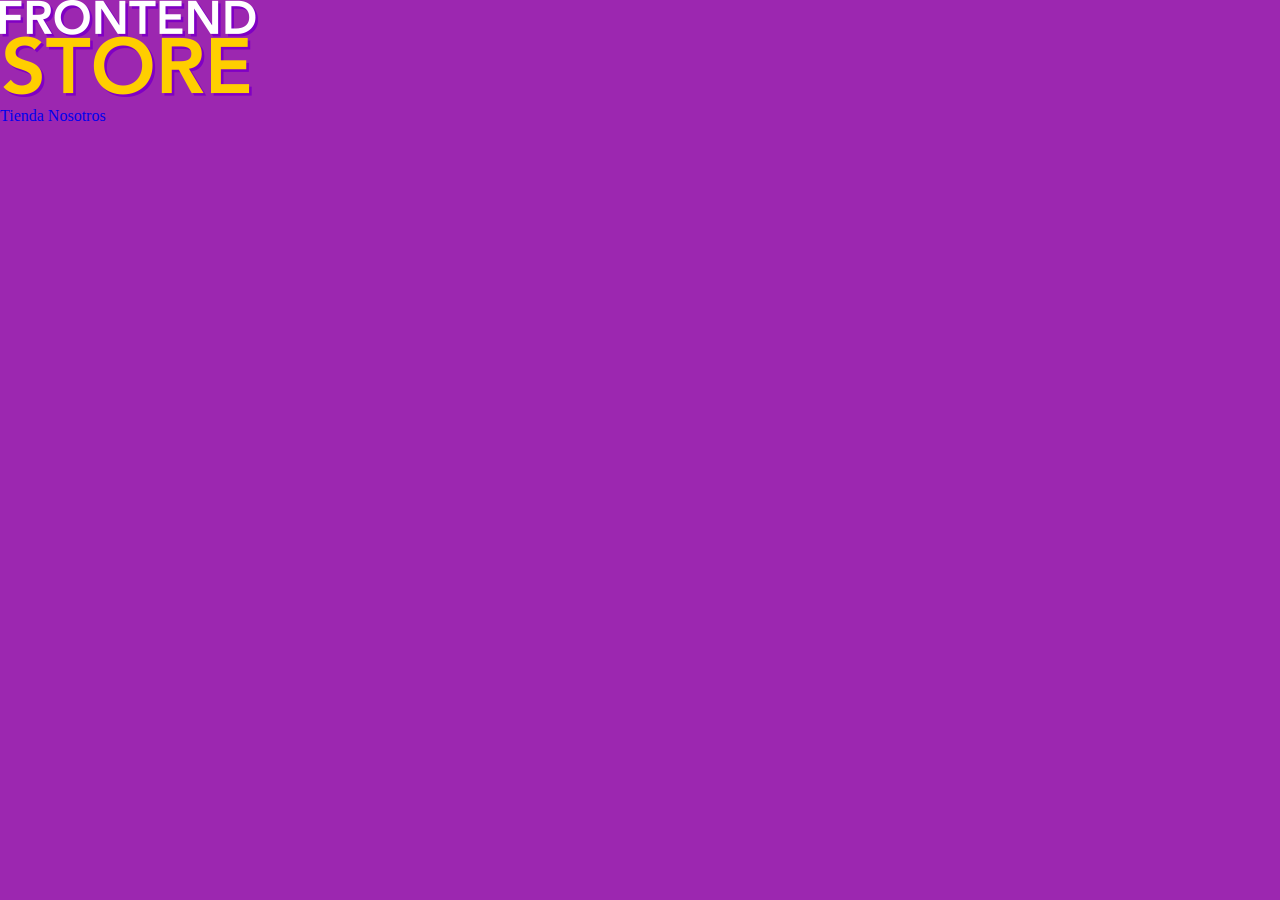
==== index.html @ d9c4af81 "feat: Crea parametros definidos en css, como la letra, tamaño, color de fondo y distintos estilos." ====
<!DOCTYPE html>
<html lang="en">

<head>
    <meta charset="UTF-8">
    <meta name="viewport" content="width=device-width, initial-scale=1.0">
    <link rel="stylesheet" href="css/normalize.css">
    <link rel="preconnect" href="https://fonts.googleapis.com">
    <link rel="preconnect" href="https://fonts.gstatic.com" crossorigin>
    <link href="https://fonts.googleapis.com/css2?family=Staatliches&display=swap" rel="stylesheet">
    <link rel="stylesheet" href="./css/style.css">
    <title>Web Store</title>
</head>

<body>
    <header>
        <a href="index.html">
<img src=" ./imagenes/logo.png" alt="Logotipo">
        </a>
    </header>

    <nav>
<a href="#">Tienda</a>
<a href="#">Nosotros</a>
    </nav>

</body>

</html>
---- css/style.css ----
:root {
  --primario: #9c27b0;
  --primarioOscuro: #89119D;
  --secundario: #FFCE00;
  --secundarioOscuro: rgb(233, 287, 2);
  --blanco: #FFF;
  --negro: #000;

  --fuentePrincipal: 'Staatliches', cursive;
}

html {
  box-sizing: border-box;
  font-size: 62.5%;
}

*,
*:before,
*:after {
  box-sizing: inherit
}

/* Globales */
body {
  background-color: var(--primario);
  font-size: 1.6rem;
  line-height: 1.5;
}

p{
  font-size: 1.8rem;
  font-family: Arial, Helvetica, sans-serif;
  color: var(--blanco)
}

a {
  text-decoration: none;
}
img {
  max-width: 100%;
}

.contenedor {
  max-width: 120rem;
margin: 0auto;
}

h1, h2, h3 {
  text-align: center;
  color: var(--secundario);
  font-family: var(--fuentePrincipal);
}

h1{
  font-size: 4rem;
}

h2{
  font-size: 3.2rem;
}

h3 {
  font-size: 2.4rem;
}
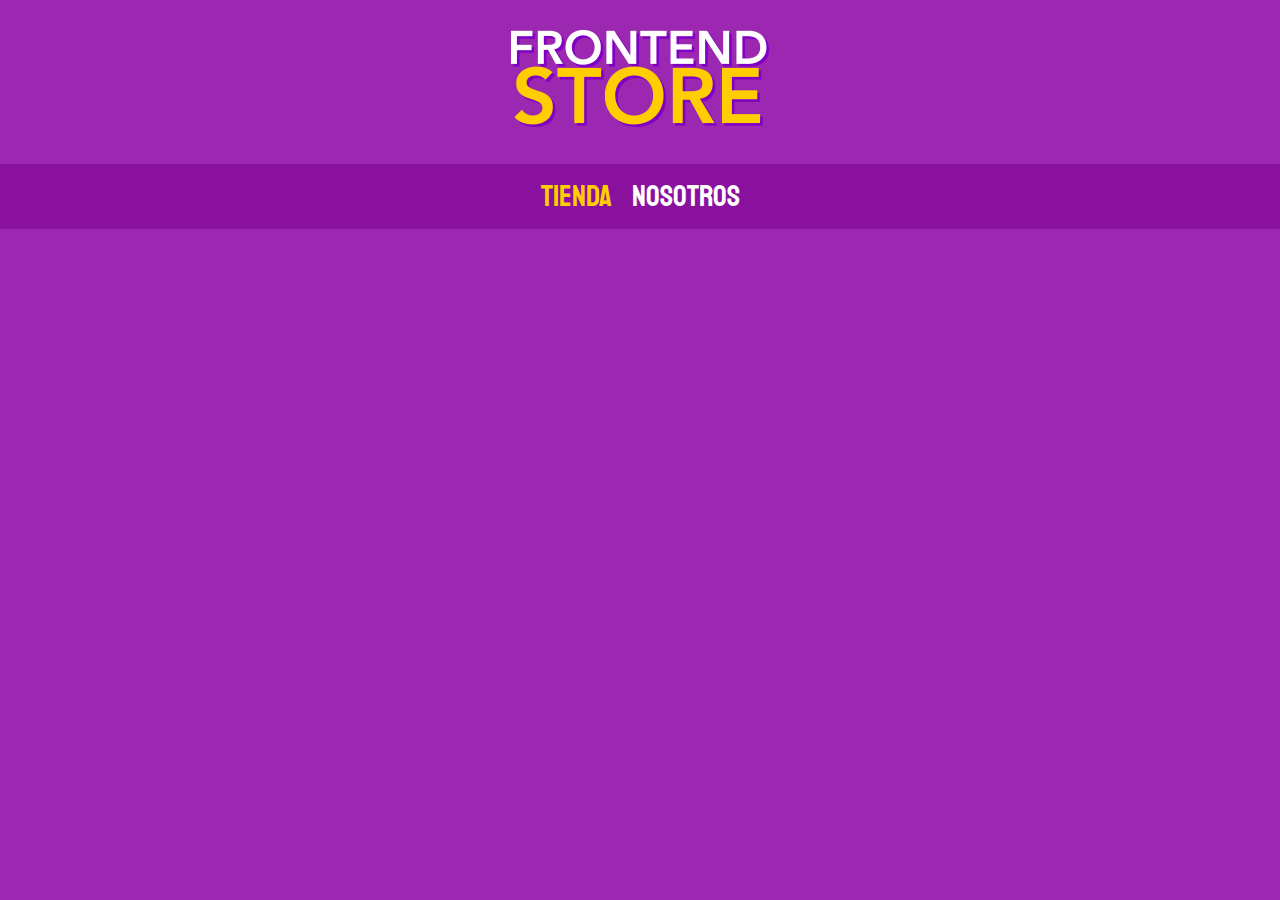
==== commit c6e031ee: "style: Aplica estilos a la navbar y crea clases de acuerdo al modelo BEM." ====
--- a/index.html
+++ b/index.html
@@ -13,15 +13,15 @@
 </head>
 
 <body>
-    <header>
+    <header class="header">
         <a href="index.html">
-<img src=" ./imagenes/logo.png" alt="Logotipo">
+            <img class="header__logo" src=" ./imagenes/logo.png" alt="Logotipo">
         </a>
     </header>
 
-    <nav>
-<a href="#">Tienda</a>
-<a href="#">Nosotros</a>
+    <nav class="navegacion">
+        <a class="navegacion__enlace navegacion__enlace--activo" href="#">Tienda</a>
+        <a class="navegacion__enlace" href="#">Nosotros</a>
     </nav>
 
 </body>
--- a/css/style.css
+++ b/css/style.css
@@ -61,4 +61,37 @@
 
 h3 {
   font-size: 2.4rem;
+}
+
+/* Header */
+.header {
+  display: flex;
+  justify-content: center;
+  }
+  .header__logo {
+    margin: 3rem 0;
+  }
+
+/* Navegacion */
+.navegacion{
+background-color: var(--primarioOscuro);
+padding: 1rem 0;
+display: flex;
+justify-content: center;
+gap: 2rem;
+}
+
+.navegacion__enlace {
+font-family: var(--fuentePrincipal);
+color: var(--blanco);
+font-size: 3rem;
+}
+
+.navegacion__enlace--activo,
+.navegacion__enlace:hover {
+color: var(--secundario);
+}
+
+
+
 }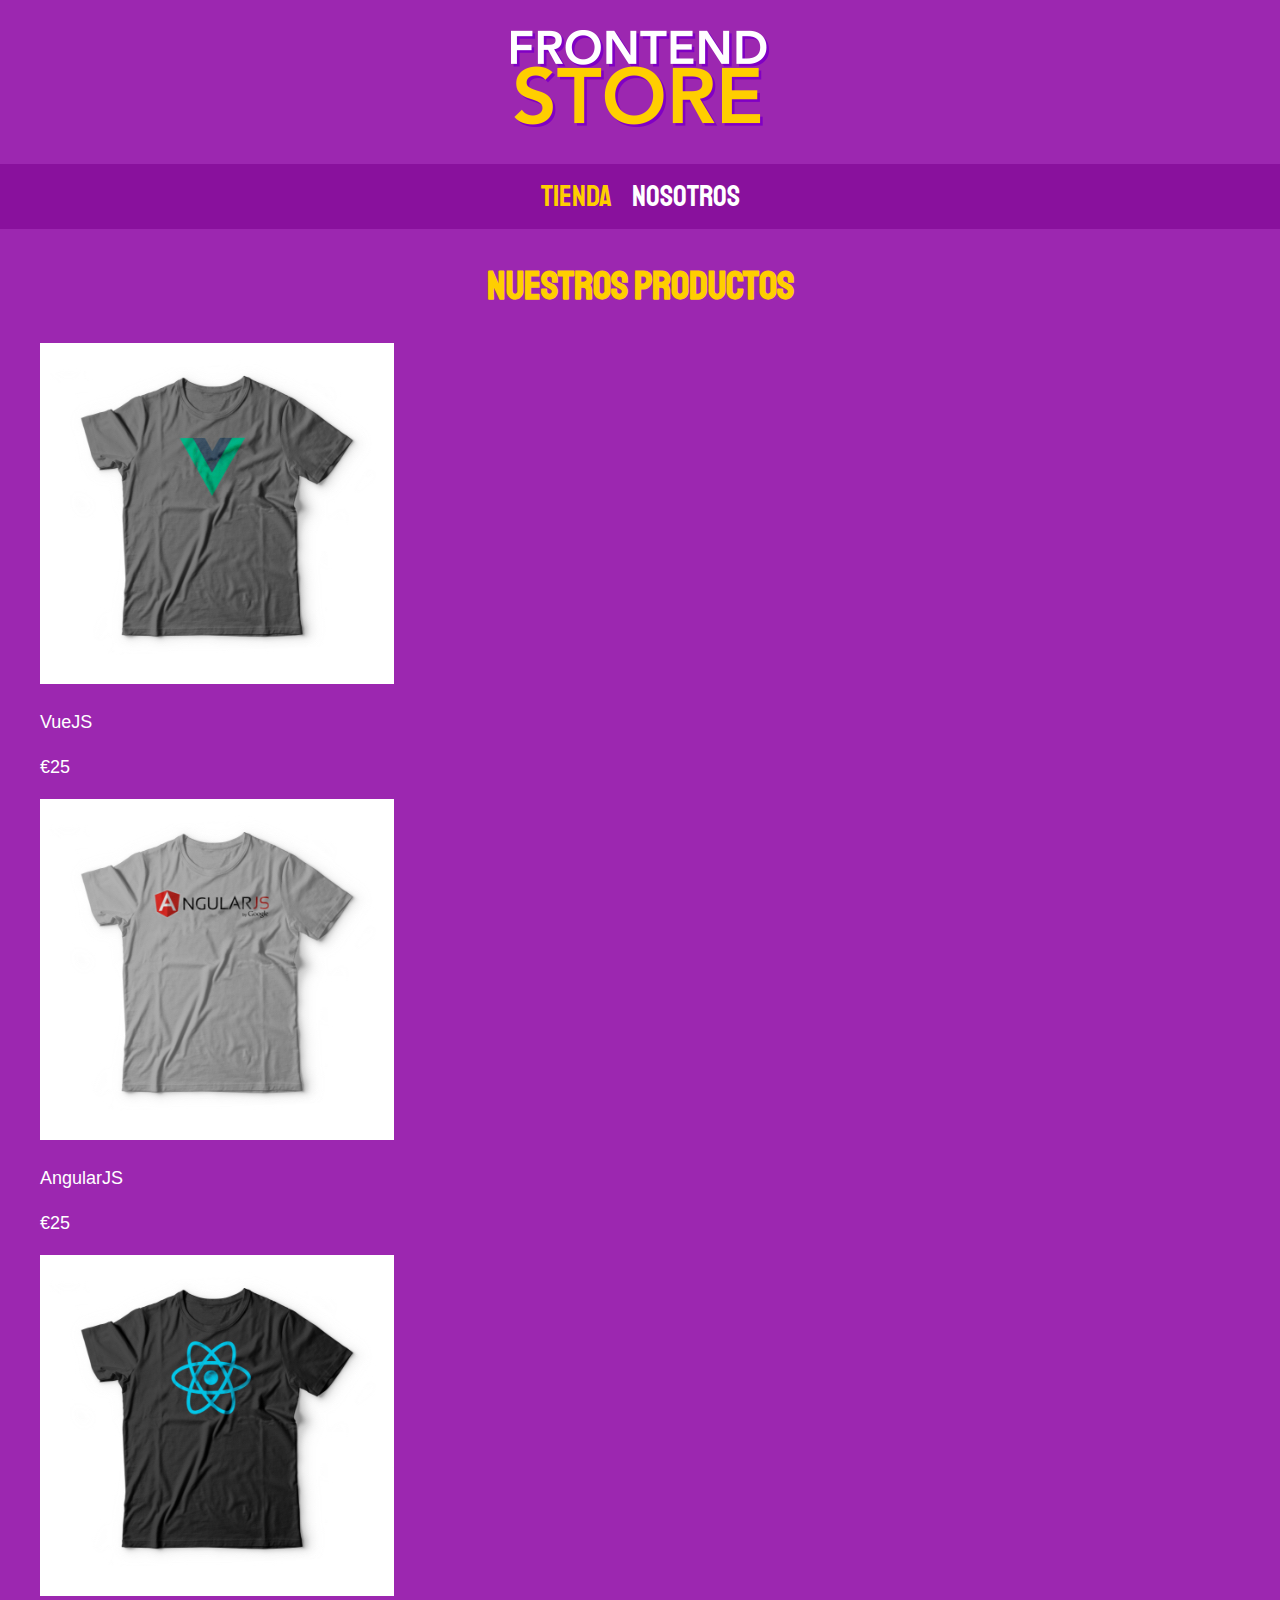
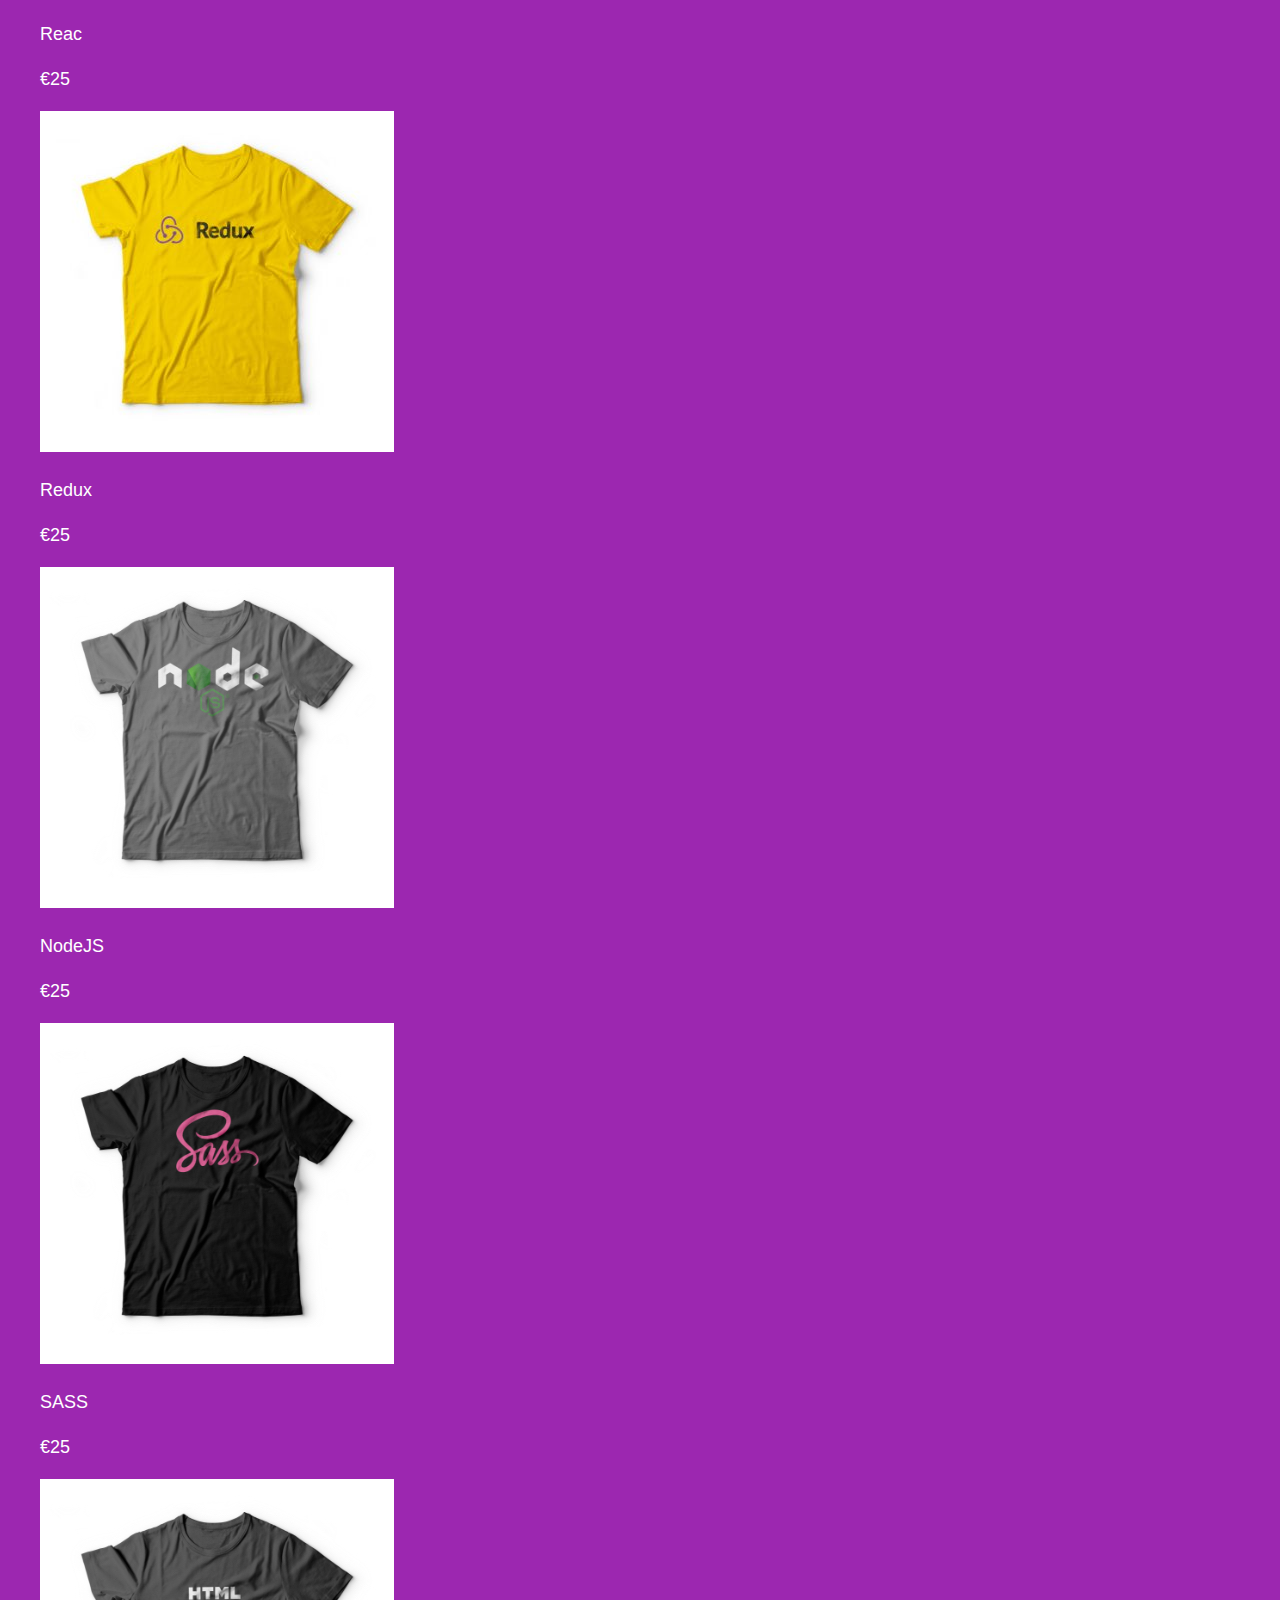
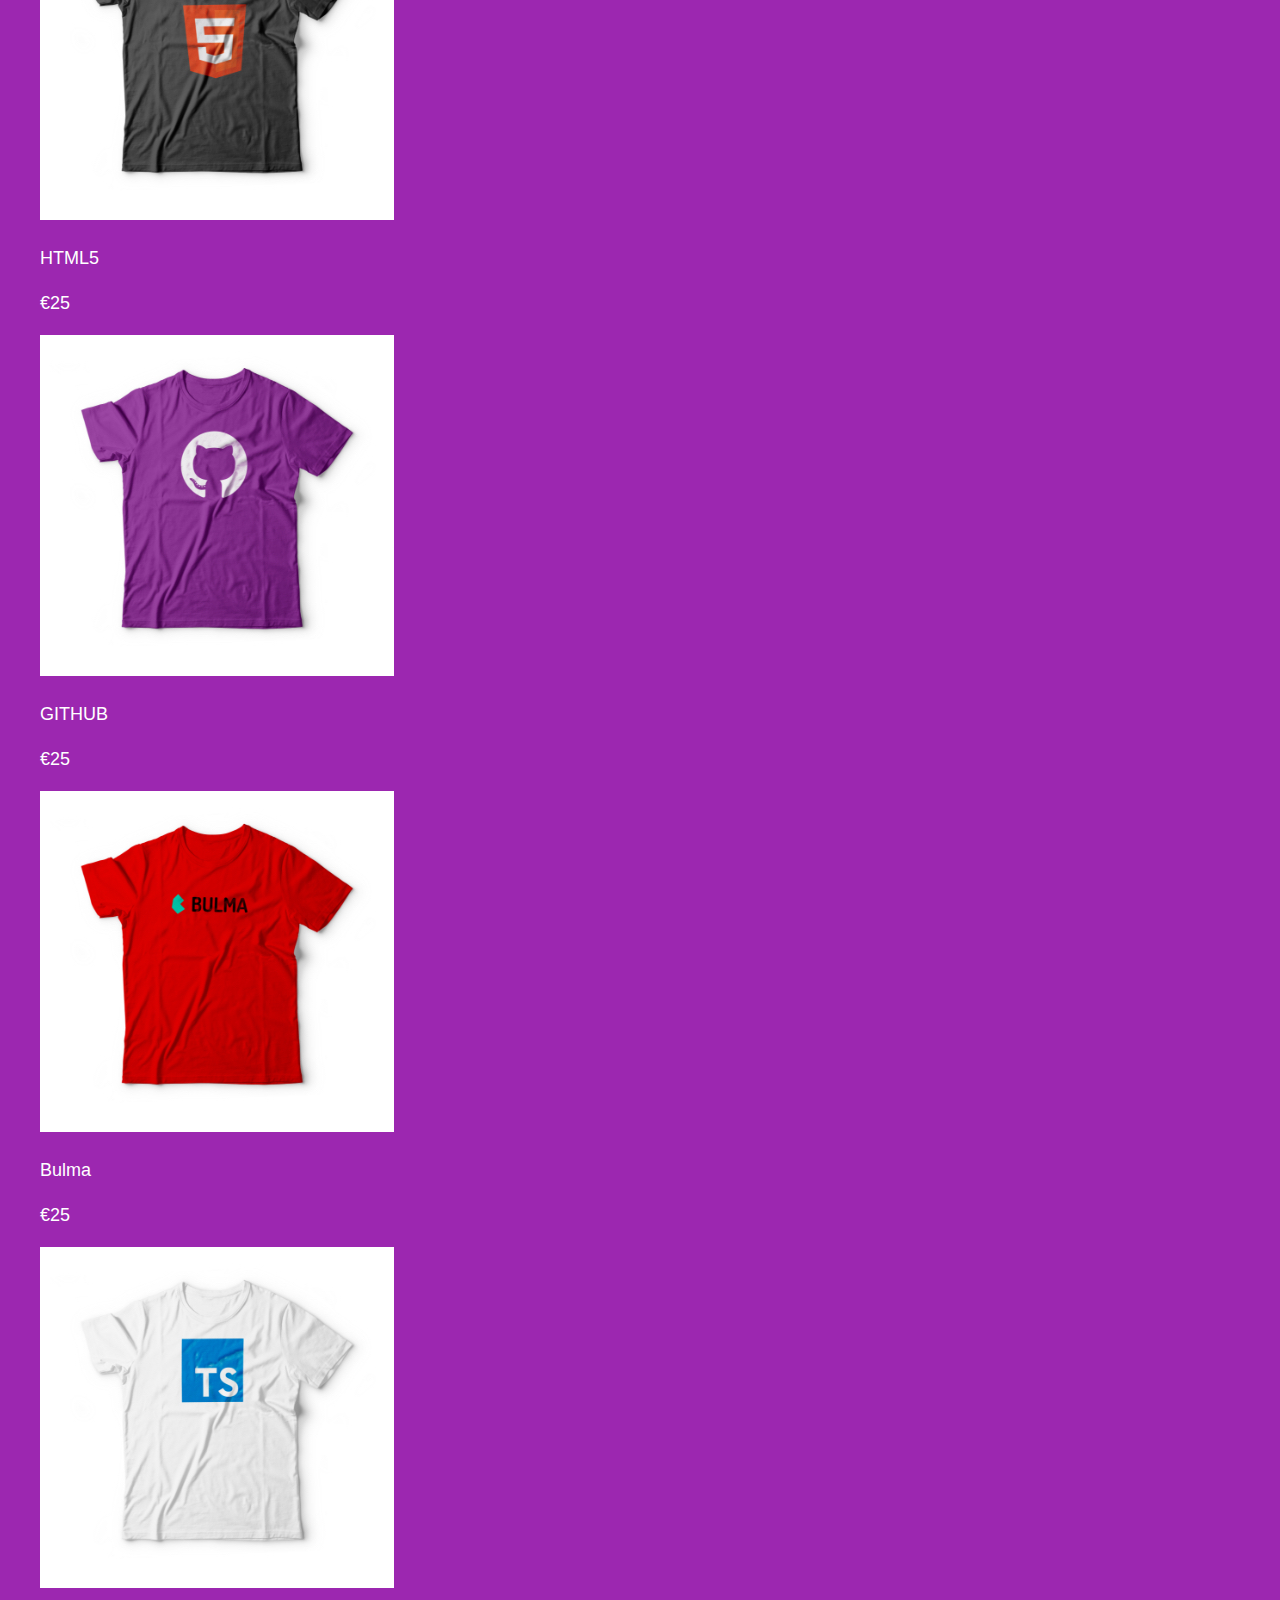
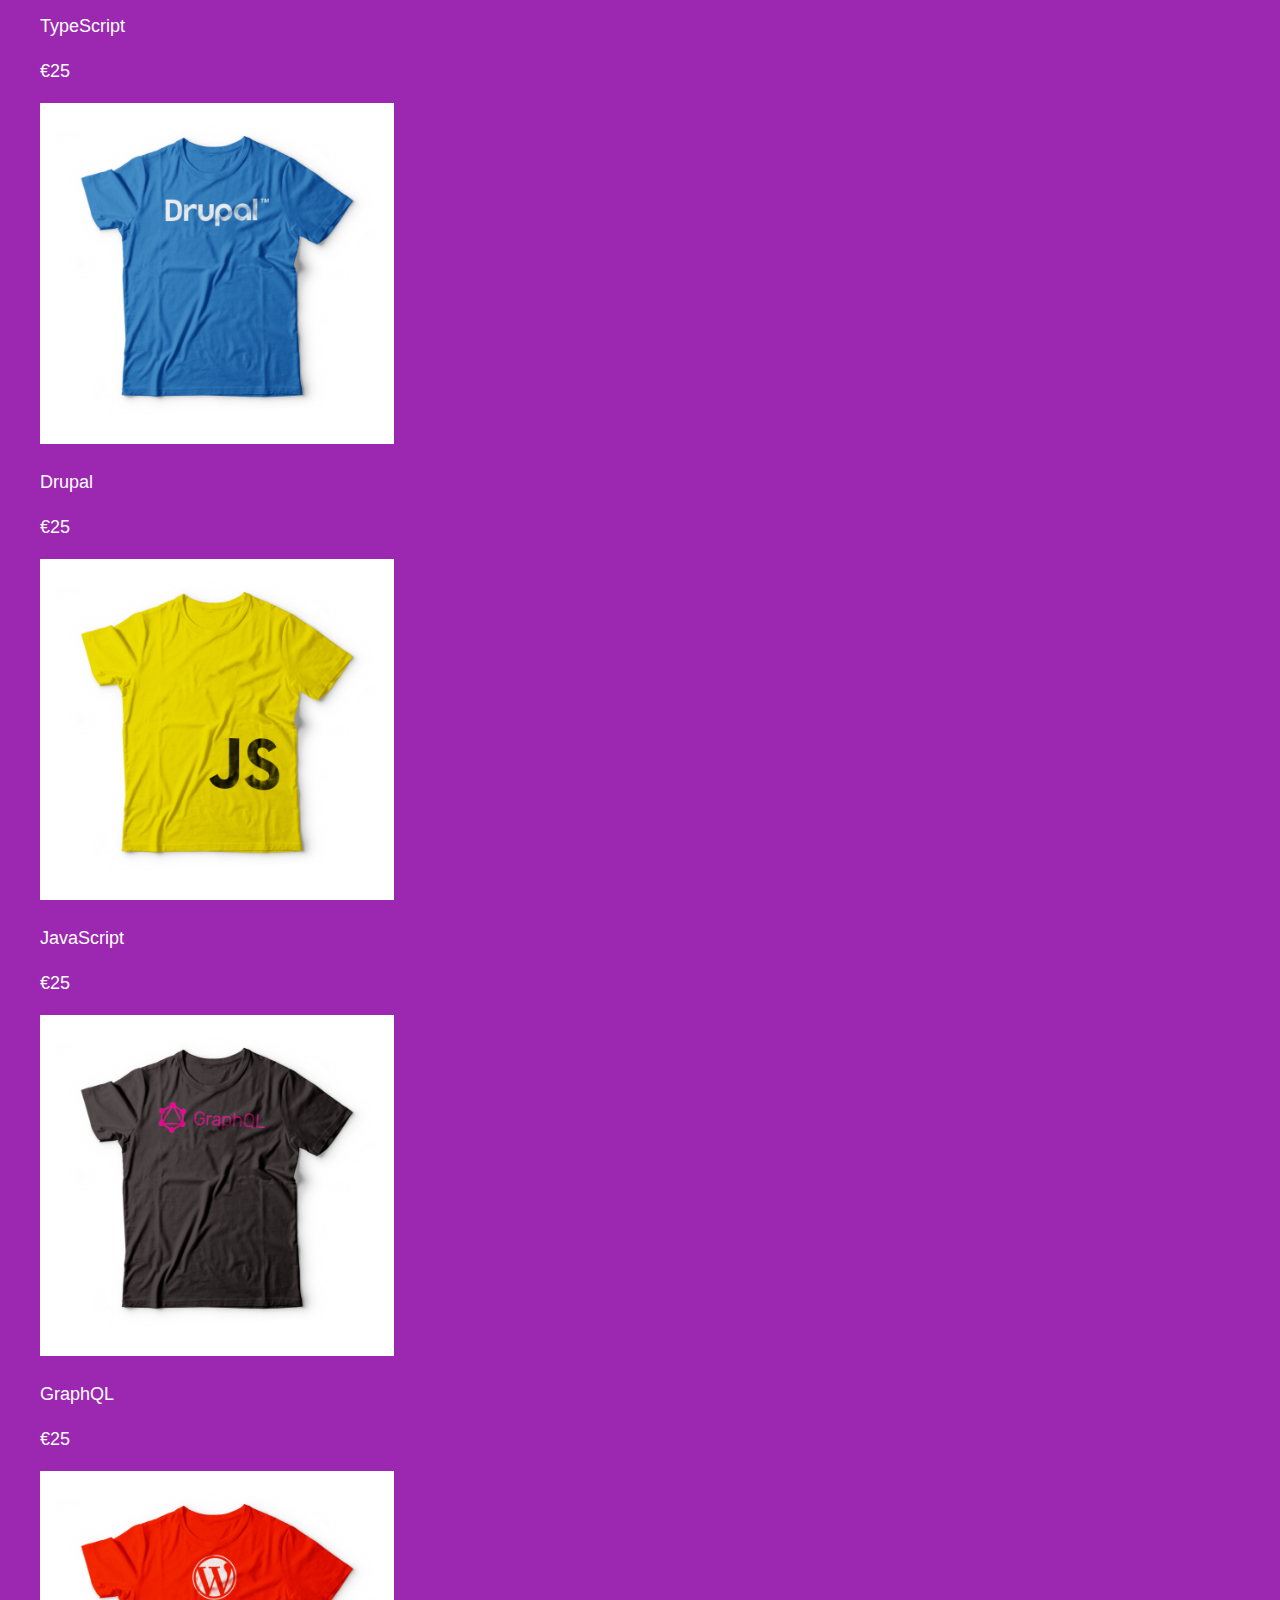
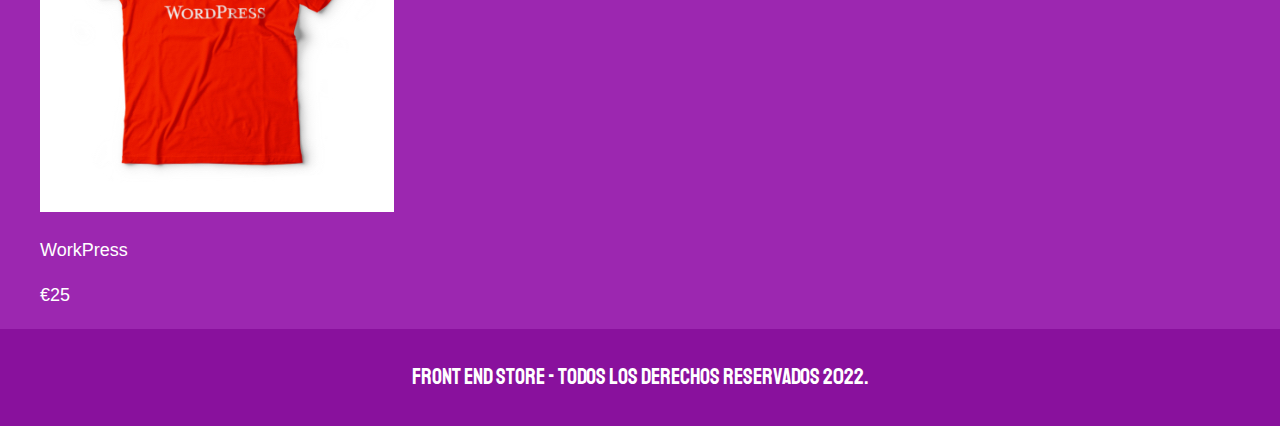
==== commit 332ae8bd: "feat: Creaclass producto, con su contenido, para cada uno de los productos de la pagina tienda." ====
--- a/index.html
+++ b/index.html
@@ -2,27 +2,164 @@
 <html lang="en">
 
 <head>
-    <meta charset="UTF-8">
-    <meta name="viewport" content="width=device-width, initial-scale=1.0">
-    <link rel="stylesheet" href="css/normalize.css">
-    <link rel="preconnect" href="https://fonts.googleapis.com">
-    <link rel="preconnect" href="https://fonts.gstatic.com" crossorigin>
-    <link href="https://fonts.googleapis.com/css2?family=Staatliches&display=swap" rel="stylesheet">
-    <link rel="stylesheet" href="./css/style.css">
-    <title>Web Store</title>
+  <meta charset="UTF-8">
+  <meta name="viewport" content="width=device-width, initial-scale=1.0">
+  <link rel="stylesheet" href="css/normalize.css">
+  <link rel="preconnect" href="https://fonts.googleapis.com">
+  <link rel="preconnect" href="https://fonts.gstatic.com" crossorigin>
+  <link href="https://fonts.googleapis.com/css2?family=Staatliches&display=swap" rel="stylesheet">
+  <link rel="stylesheet" href="./css/style.css">
+  <title>Web Store</title>
 </head>
 
 <body>
-    <header class="header">
-        <a href="index.html">
-            <img class="header__logo" src=" ./imagenes/logo.png" alt="Logotipo">
+  <header class="header">
+    <a href="index.html">
+      <img class="header__logo" src=" ./imagenes/logo.png" alt="Logotipo">
+    </a>
+  </header>
+
+  <nav class="navegacion">
+    <a class="navegacion__enlace navegacion__enlace--activo" href="./producto.html">Tienda</a>
+    <a class="navegacion__enlace" href="./nosotros.html">Nosotros</a>
+  </nav>
+
+  <main class="contenedor">
+    <h1>Nuestros Productos</h1>
+
+    <div class="grid">
+      <div class="producto">
+        <a href="producto.html">
+          <img class="producto__imagen" src="./imagenes/1.jpg" alt="imagen camisa">
+          <div class="producto__informacion">
+            <p class="producto__nombre">VueJS</p>
+            <p class="producto__precio">€25</p>
+          </div>
         </a>
-    </header>
+      </div> <!--.producto-->
+      <div class="producto">
+        <a href="producto.html">
+          <img class="producto__imagen" src="./imagenes/2.jpg" alt="imagen camisa">
+          <div class="producto__informacion">
+            <p class="producto__nombre">AngularJS</p>
+            <p class="producto__precio">€25</p>
+          </div>
+        </a>
+      </div> <!--.producto-->
+      <div class="producto">
+        <a href="producto.html">
+          <img class="producto__imagen" src="./imagenes/3.jpg" alt="imagen camisa">
+          <div class="producto__informacion">
+            <p class="producto__nombre">Reac</p>
+            <p class="producto__precio">€25</p>
+          </div>
+        </a>
+      </div> <!--.producto-->
+      <div class="producto">
+        <a href="producto.html">
+          <img class="producto__imagen" src="./imagenes/4.jpg" alt="imagen camisa">
+          <div class="producto__informacion">
+            <p class="producto__nombre">Redux</p>
+            <p class="producto__precio">€25</p>
+          </div>
+        </a>
+      </div> <!--.producto-->
+      <div class="producto">
+        <a href="producto.html">
+          <img class="producto__imagen" src="./imagenes/5.jpg" alt="imagen camisa">
+          <div class="producto__informacion">
+            <p class="producto__nombre">NodeJS</p>
+            <p class="producto__precio">€25</p>
+          </div>
+        </a>
+      </div> <!--.producto-->
+      <div class="producto">
+        <a href="producto.html">
+          <img class="producto__imagen" src="./imagenes/6.jpg" alt="imagen camisa">
+          <div class="producto__informacion">
+            <p class="producto__nombre">SASS</p>
+            <p class="producto__precio">€25</p>
+          </div>
+        </a>
+      </div> <!--.producto-->
+      <div class="producto">
+        <a href="producto.html">
+          <img class="producto__imagen" src="./imagenes/7.jpg" alt="imagen camisa">
+          <div class="producto__informacion">
+            <p class="producto__nombre">HTML5</p>
+            <p class="producto__precio">€25</p>
+          </div>
+        </a>
+      </div> <!--.producto-->
+      <div class="producto">
+        <a href="producto.html">
+          <img class="producto__imagen" src="./imagenes/8.jpg" alt="imagen camisa">
+          <div class="producto__informacion">
+            <p class="producto__nombre">GITHUB</p>
+            <p class="producto__precio">€25</p>
+          </div>
+        </a>
+      </div> <!--.producto-->
+      <div class="producto">
+        <a href="producto.html">
+          <img class="producto__imagen" src="./imagenes/9.jpg" alt="imagen camisa">
+          <div class="producto__informacion">
+            <p class="producto__nombre">Bulma</p>
+            <p class="producto__precio">€25</p>
+          </div>
+        </a>
+      </div> <!--.producto-->
+      <div class="producto">
+        <a href="producto.html">
+          <img class="producto__imagen" src="./imagenes/10.jpg" alt="imagen camisa">
+          <div class="producto__informacion">
+            <p class="producto__nombre">TypeScript</p>
+            <p class="producto__precio">€25</p>
+          </div>
+        </a>
+      </div> <!--.producto-->
+      <div class="producto">
+        <a href="producto.html">
+          <img class="producto__imagen" src="./imagenes/11.jpg" alt="imagen camisa">
+          <div class="producto__informacion">
+            <p class="producto__nombre">Drupal</p>
+            <p class="producto__precio">€25</p>
+          </div>
+        </a>
+      </div> <!--.producto--><div class="producto">
+        <a href="producto.html">
+          <img class="producto__imagen" src="./imagenes/12.jpg" alt="imagen camisa">
+          <div class="producto__informacion">
+            <p class="producto__nombre">JavaScript</p>
+            <p class="producto__precio">€25</p>
+          </div>
+        </a>
+      </div> <!--.producto-->
+      <div class="producto">
+        <a href="producto.html">
+          <img class="producto__imagen" src="./imagenes/13.jpg" alt="imagen camisa">
+          <div class="producto__informacion">
+            <p class="producto__nombre">GraphQL</p>
+            <p class="producto__precio">€25</p>
+          </div>
+        </a>
+      </div> <!--.producto-->
+      <div class="producto">
+        <a href="producto.html">
+          <img class="producto__imagen" src="./imagenes/14.jpg" alt="imagen camisa">
+          <div class="producto__informacion">
+            <p class="producto__nombre">WorkPress</p>
+            <p class="producto__precio">€25</p>
+          </div>
+        </a>
+      </div> <!--.producto-->
 
-    <nav class="navegacion">
-        <a class="navegacion__enlace navegacion__enlace--activo" href="#">Tienda</a>
-        <a class="navegacion__enlace" href="#">Nosotros</a>
-    </nav>
+    </div>
+  </main>
+
+  <footer class="footer">
+    <p class="footer__texto">Front End Store - Todos los derechos Reservados 2022.</p>
+  </footer>
 
 </body>
 
--- a/css/style.css
+++ b/css/style.css
@@ -27,7 +27,7 @@
   line-height: 1.5;
 }
 
-p{
+p {
   font-size: 1.8rem;
   font-family: Arial, Helvetica, sans-serif;
   color: var(--blanco)
@@ -36,26 +36,29 @@
 a {
   text-decoration: none;
 }
+
 img {
   max-width: 100%;
 }
 
 .contenedor {
   max-width: 120rem;
-margin: 0auto;
+  margin: 0 auto;
 }
 
-h1, h2, h3 {
+h1,
+h2,
+h3 {
   text-align: center;
   color: var(--secundario);
   font-family: var(--fuentePrincipal);
 }
 
-h1{
+h1 {
   font-size: 4rem;
 }
 
-h2{
+h2 {
   font-size: 3.2rem;
 }
 
@@ -67,31 +70,62 @@
 .header {
   display: flex;
   justify-content: center;
-  }
-  .header__logo {
-    margin: 3rem 0;
-  }
+}
+
+.header__logo {
+  margin: 3rem 0;
+}
+
+/* Footer */
+.footer {
+  background-color: var(--primarioOscuro);
+  padding: 1rem 0;
+  margin-top: 2rem;
+}
+
+.footer__texto {
+  text-align: center;
+  font-family: var(--fuentePrincipal);
+  font-size: 2.2rem;
+}
 
 /* Navegacion */
-.navegacion{
-background-color: var(--primarioOscuro);
-padding: 1rem 0;
-display: flex;
-justify-content: center;
-gap: 2rem;
+.navegacion {
+  background-color: var(--primarioOscuro);
+  padding: 1rem 0;
+  display: flex;
+  justify-content: center;
+  gap: 2rem;
 }
 
 .navegacion__enlace {
-font-family: var(--fuentePrincipal);
-color: var(--blanco);
-font-size: 3rem;
+  font-family: var(--fuentePrincipal);
+  color: var(--blanco);
+  font-size: 3rem;
 }
 
 .navegacion__enlace--activo,
 .navegacion__enlace:hover {
-color: var(--secundario);
+  color: var(--secundario);
 }
 
+/* Producto */
+.producto {
 
+}
 
-}+.producto__imagen {
+
+}
+
+.producto__informacion {
+
+}
+
+.producto__nombre {
+
+}
+
+.producto__precio {
+  
+}
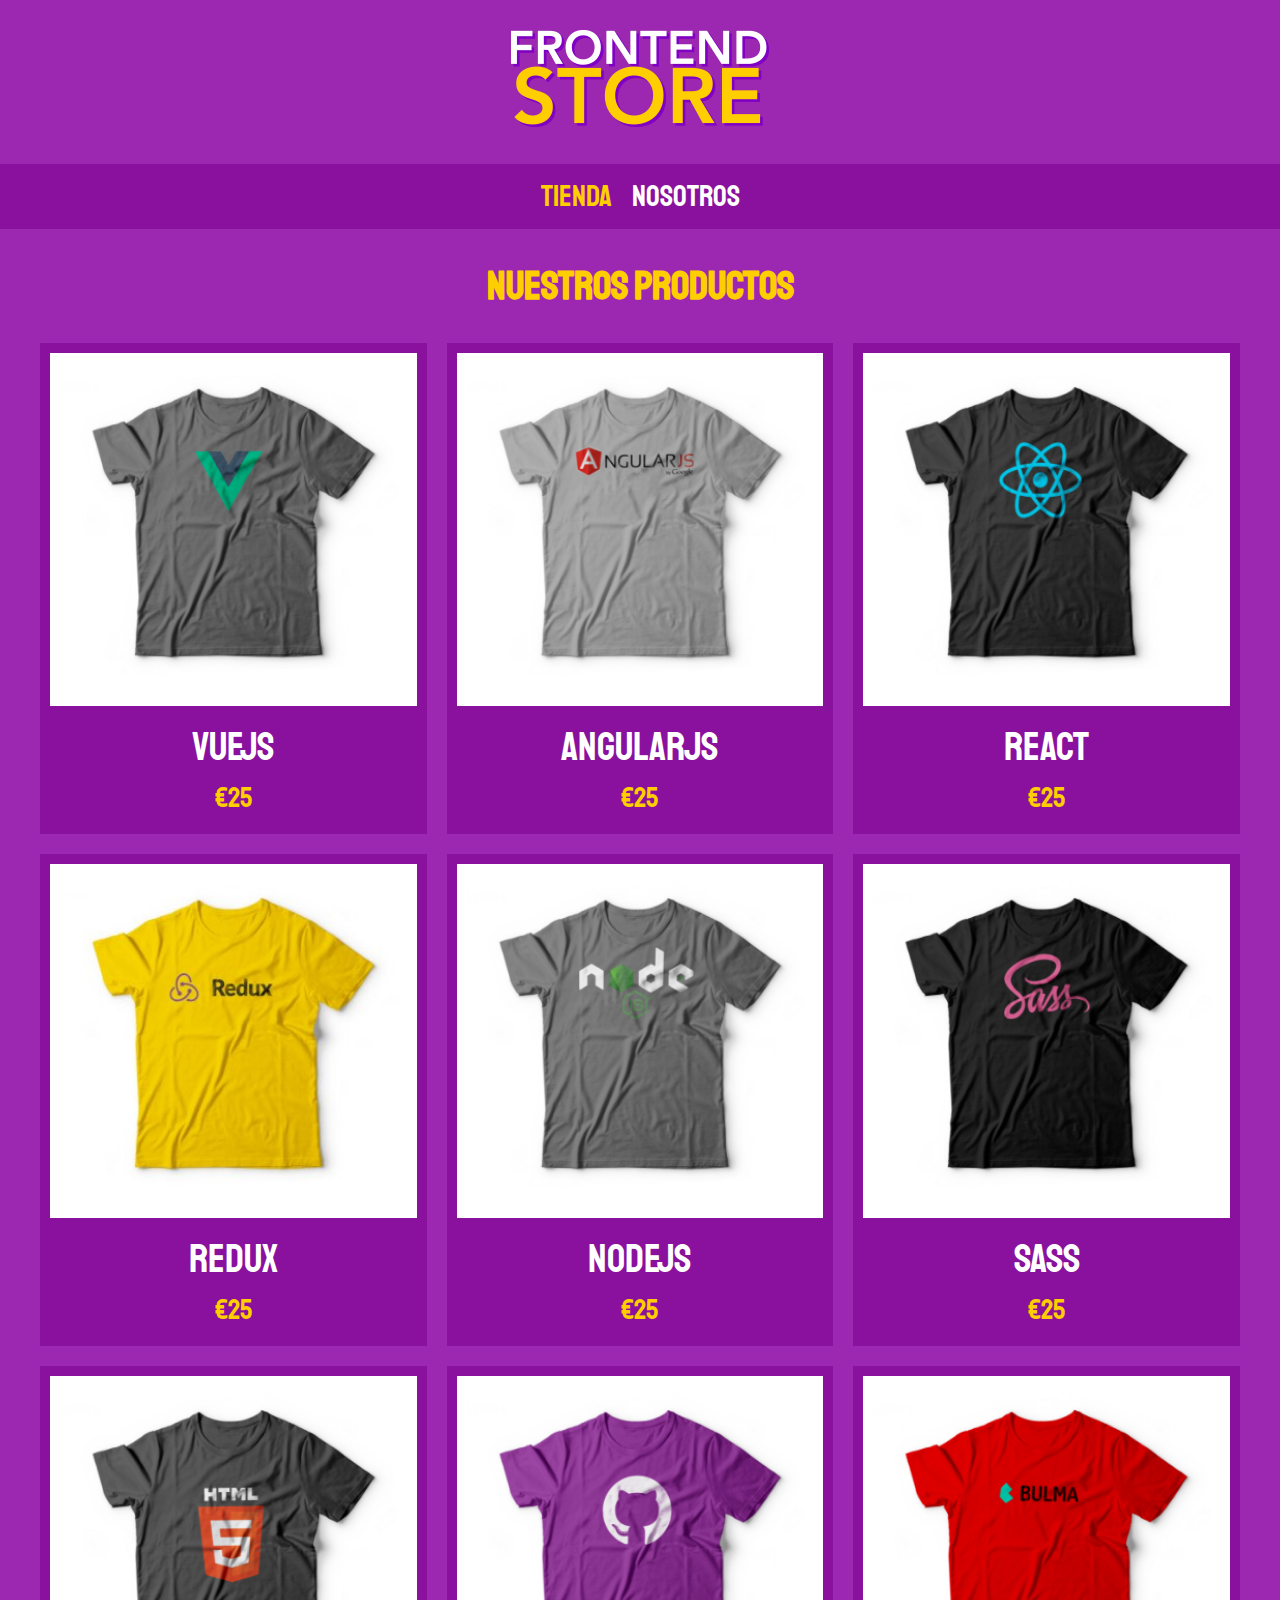
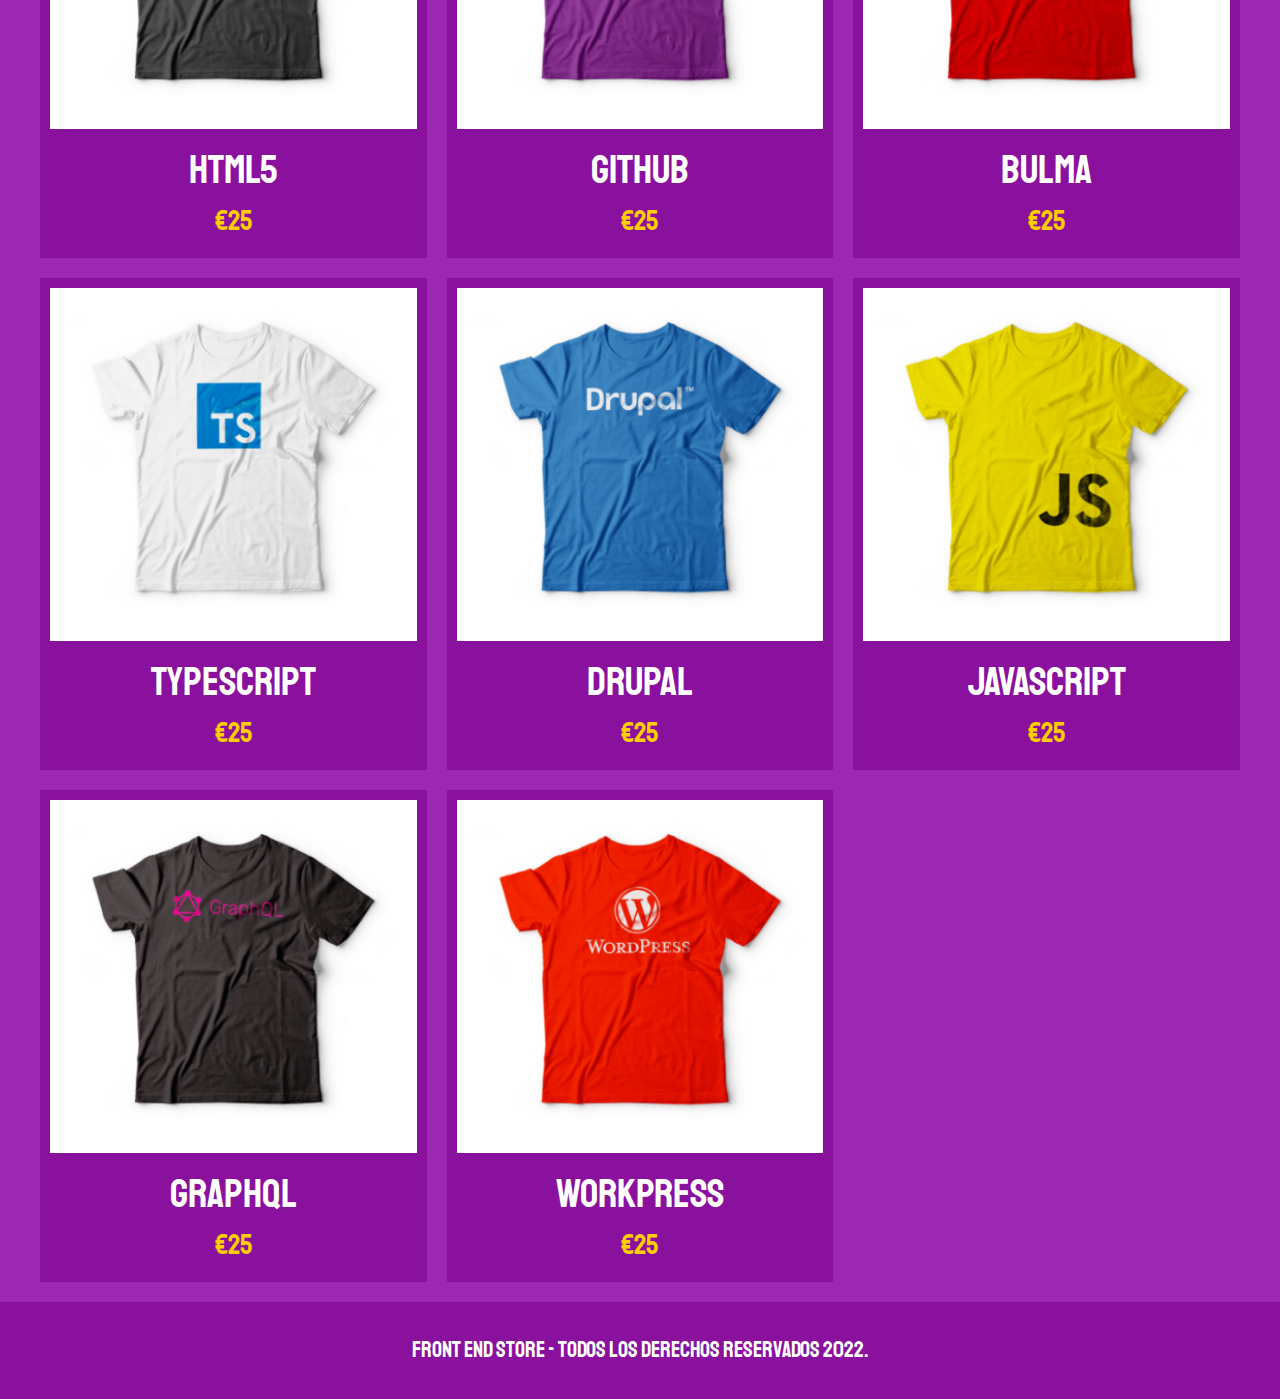
==== commit 9b10c50c: "style: Comienza con el diseño de la pagina de tienda, utuliza flex y grid, junto con mq." ====
--- a/index.html
+++ b/index.html
@@ -50,7 +50,7 @@
         <a href="producto.html">
           <img class="producto__imagen" src="./imagenes/3.jpg" alt="imagen camisa">
           <div class="producto__informacion">
-            <p class="producto__nombre">Reac</p>
+            <p class="producto__nombre">React</p>
             <p class="producto__precio">€25</p>
           </div>
         </a>
--- a/css/style.css
+++ b/css/style.css
@@ -109,13 +109,28 @@
   color: var(--secundario);
 }
 
-/* Producto */
-.producto {
+/* Grid */
+.grid {
+  display: grid;
+  grid-template-columns: repeat(2, 1fr);
+  gap: 2rem;
 
 }
 
+@media (min-width: 768px) {
+.grid {
+  grid-template-columns: repeat(3, 1fr);
+}
+}
+
+/* Producto */
+.producto {
+background-color: var(--primarioOscuro);
+padding: 1rem;
+}
+
 .producto__imagen {
-
+  width: 100%;
 }
 
 .producto__informacion {
@@ -123,9 +138,18 @@
 }
 
 .producto__nombre {
-
+font-size: 4rem;
 }
 
 .producto__precio {
-  
+font-size: 2.8rem;
+color: var(--secundario);
 }
+
+.producto__nombre,
+.producto__precio {
+  font-family: var(--fuentePrincipal);
+  margin: 1rem;
+  text-align: center;
+  line-height: 1.2;
+}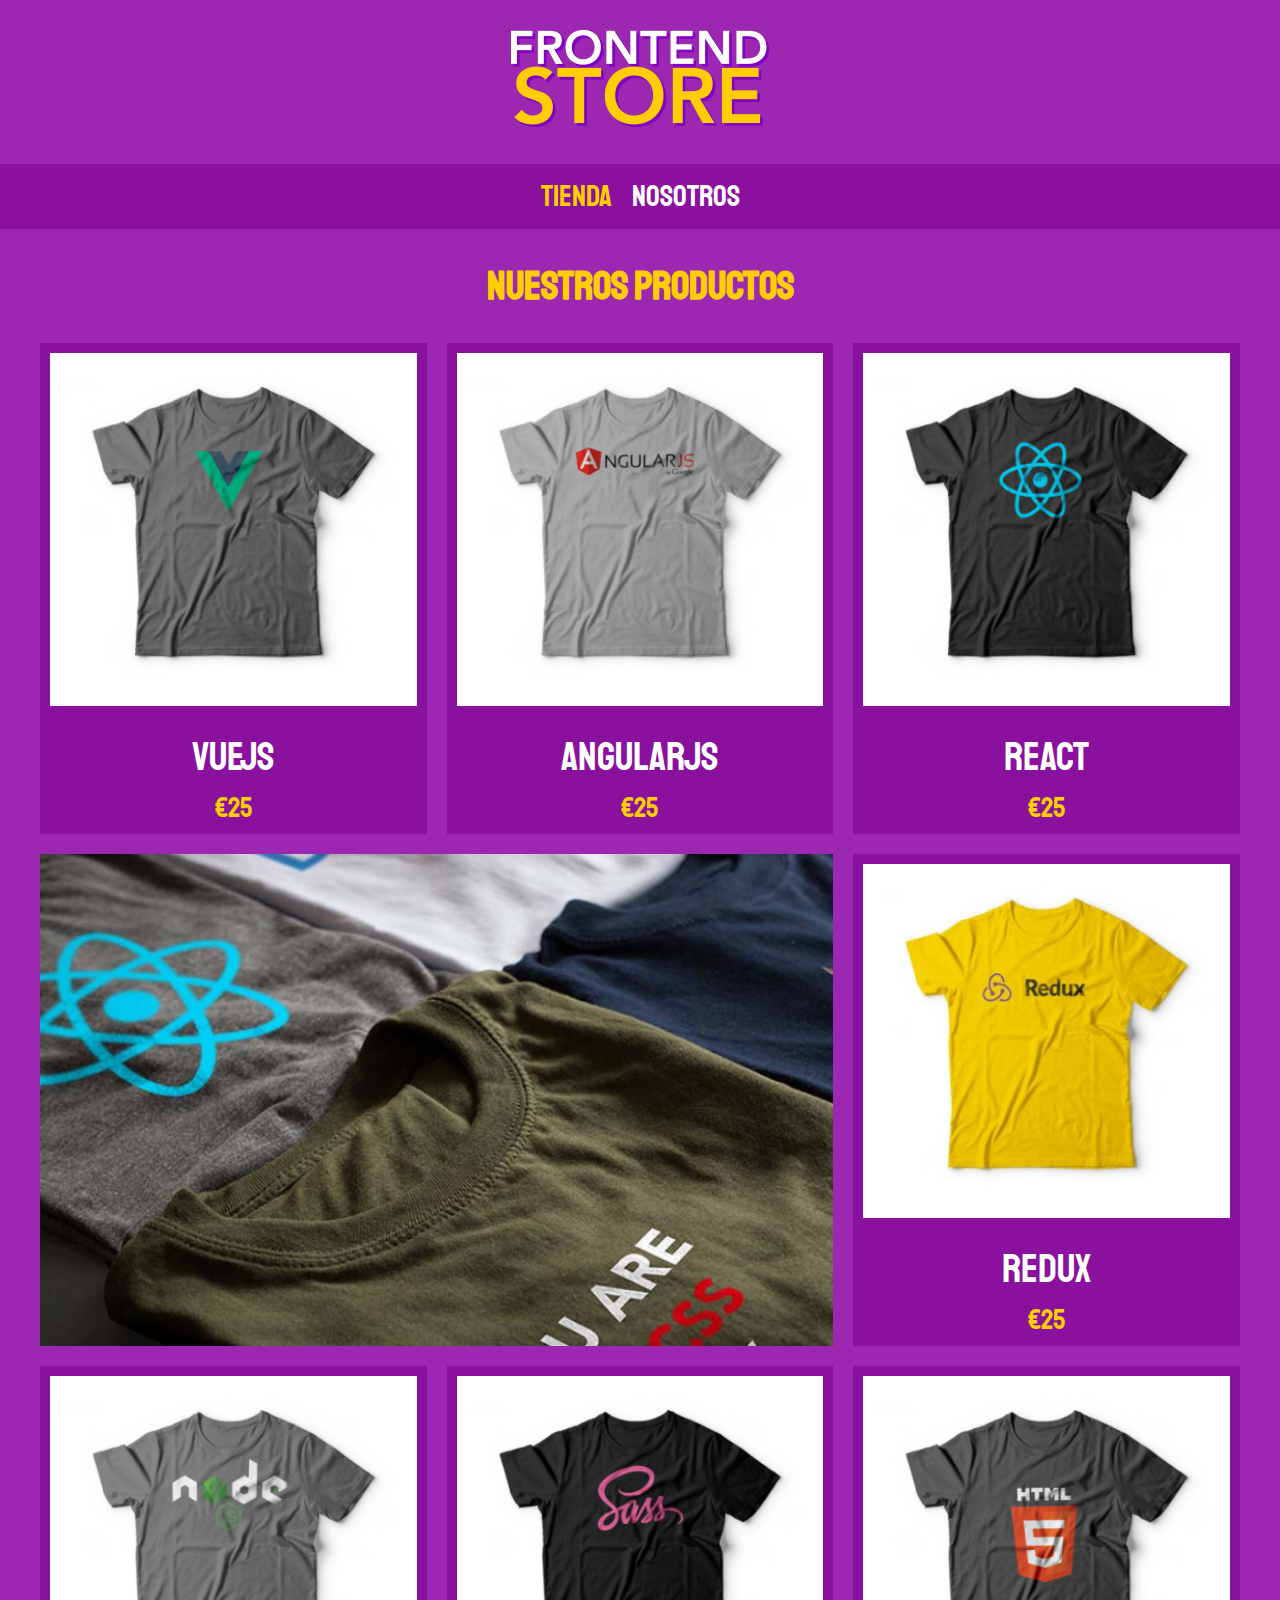
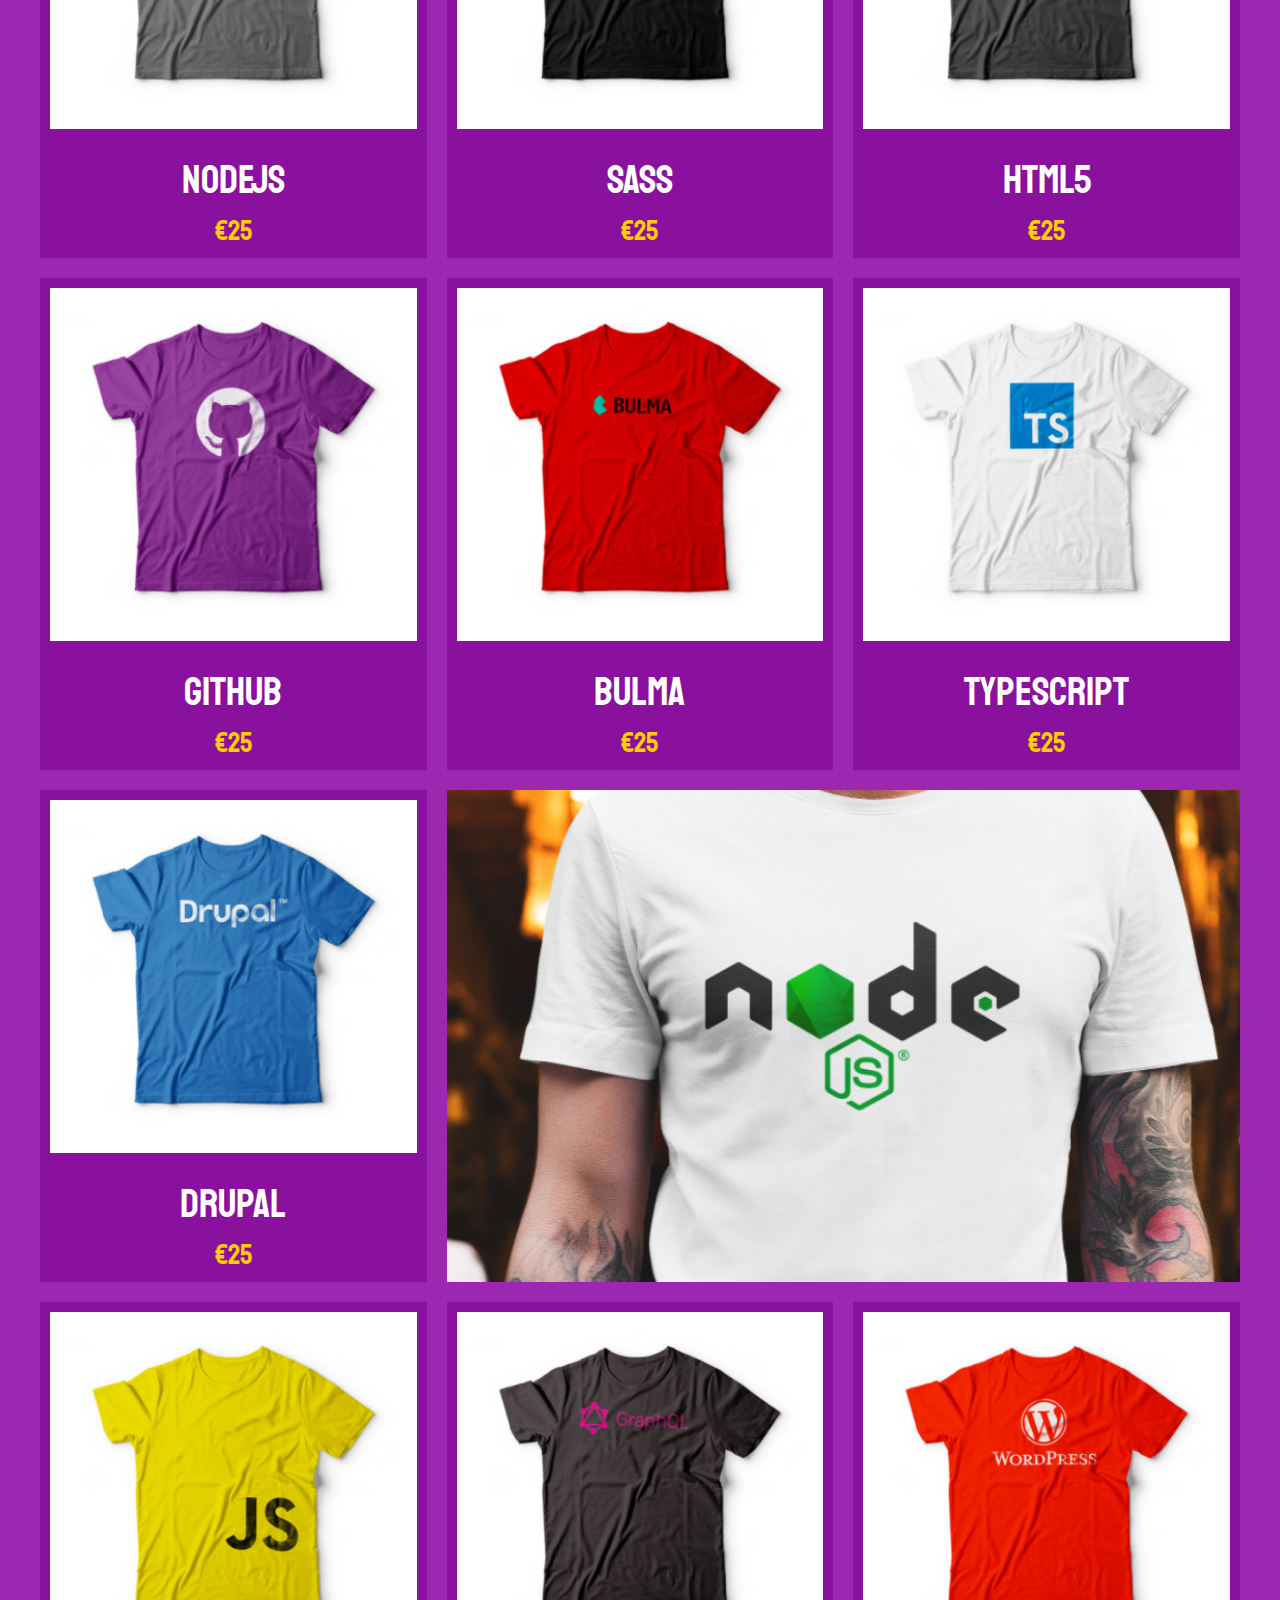
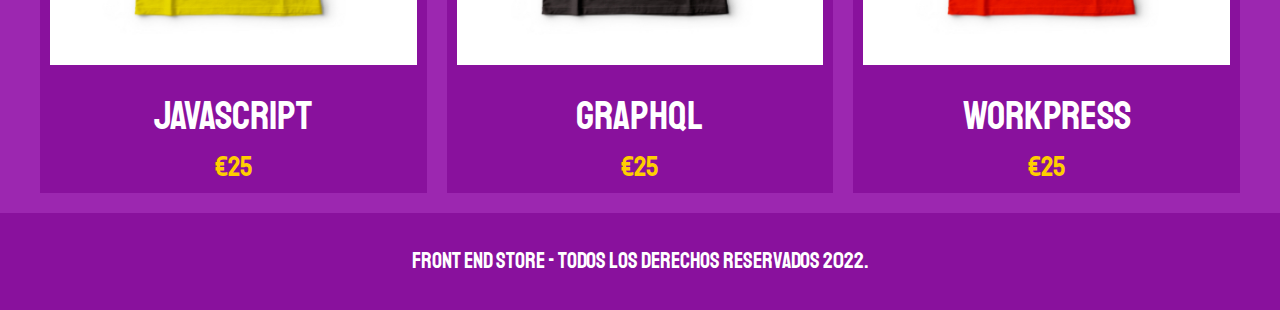
==== commit 008ea96b: "style: Finaliza diseño de la pagina inicio, grid y mq ok." ====
--- a/index.html
+++ b/index.html
@@ -126,7 +126,8 @@
             <p class="producto__precio">€25</p>
           </div>
         </a>
-      </div> <!--.producto--><div class="producto">
+      </div> <!--.producto-->
+      <div class="producto">
         <a href="producto.html">
           <img class="producto__imagen" src="./imagenes/12.jpg" alt="imagen camisa">
           <div class="producto__informacion">
@@ -153,6 +154,9 @@
           </div>
         </a>
       </div> <!--.producto-->
+      
+      <div class="grafico grafico--camisa"></div>
+      <div class="grafico grafico--node"></div>
 
     </div>
   </main>
--- a/css/style.css
+++ b/css/style.css
@@ -114,42 +114,66 @@
   display: grid;
   grid-template-columns: repeat(2, 1fr);
   gap: 2rem;
-
 }
 
 @media (min-width: 768px) {
-.grid {
-  grid-template-columns: repeat(3, 1fr);
-}
+  .grid {
+    grid-template-columns: repeat(3, 1fr);
+  }
 }
 
 /* Producto */
 .producto {
-background-color: var(--primarioOscuro);
-padding: 1rem;
+  background-color: var(--primarioOscuro);
+  /* padding: 1rem; */
 }
 
 .producto__imagen {
   width: 100%;
+  padding: 1rem;
 }
 
-.producto__informacion {
-
-}
+.producto__informacion {}
 
 .producto__nombre {
-font-size: 4rem;
+  font-size: 4rem;
 }
 
 .producto__precio {
-font-size: 2.8rem;
-color: var(--secundario);
+  font-size: 2.8rem;
+  color: var(--secundario);
 }
 
 .producto__nombre,
 .producto__precio {
   font-family: var(--fuentePrincipal);
-  margin: 1rem;
+  margin: 1rem 0;
   text-align: center;
   line-height: 1.2;
-}+}
+
+/* Grafico */
+.grafico {
+  min-height: 30rem;
+  background-repeat: none;
+  background-size: cover;
+  grid-column: 1 / 3;
+}
+
+.grafico--camisa {
+  grid-row: 2 / 3;
+  background-image: url(../imagenes/grafico1.jpg);
+}
+
+.grafico--node {
+  background-image: url(../imagenes/grafico2.jpg);
+  grid-row: 8 / 9;
+}
+
+@media (min-width: 768px) {
+  .grafico--node {
+    grid-row: 5 / 6;
+    grid-column: 2 / 4;
+  }
+}
+
